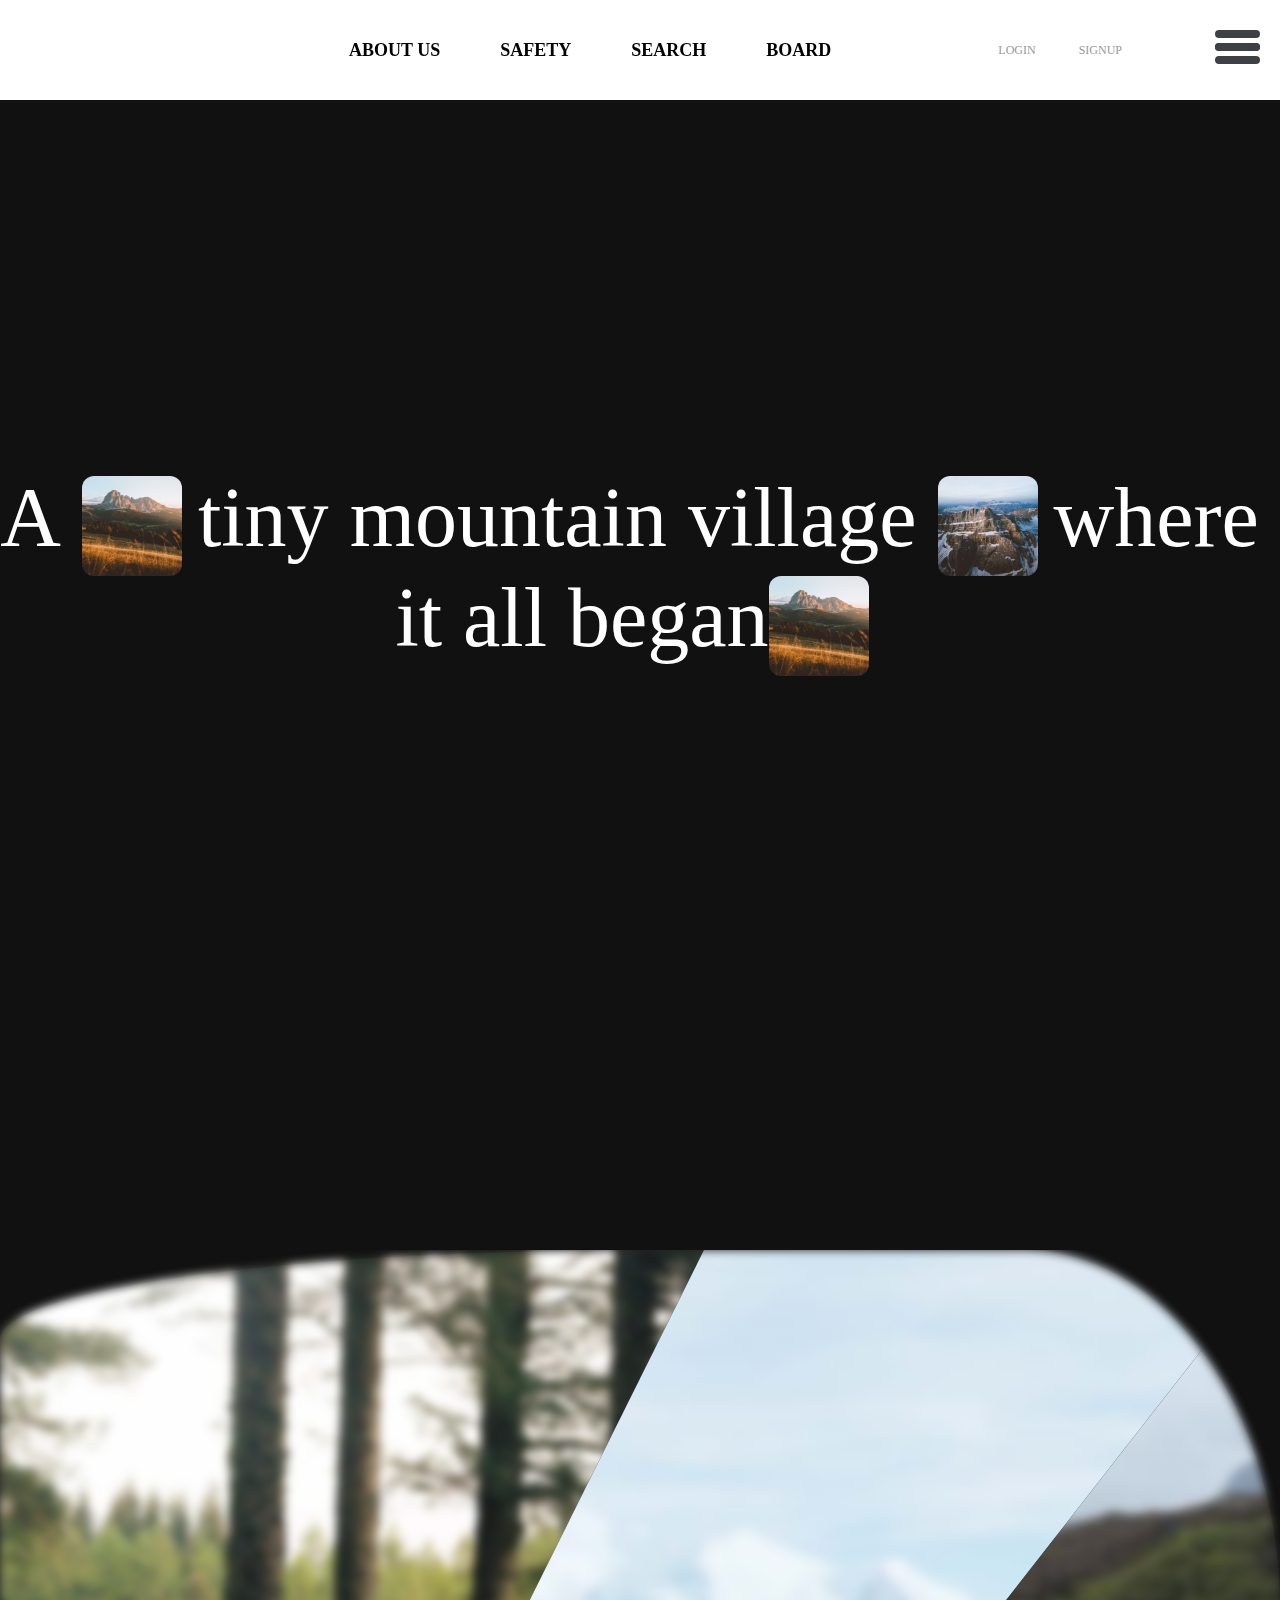
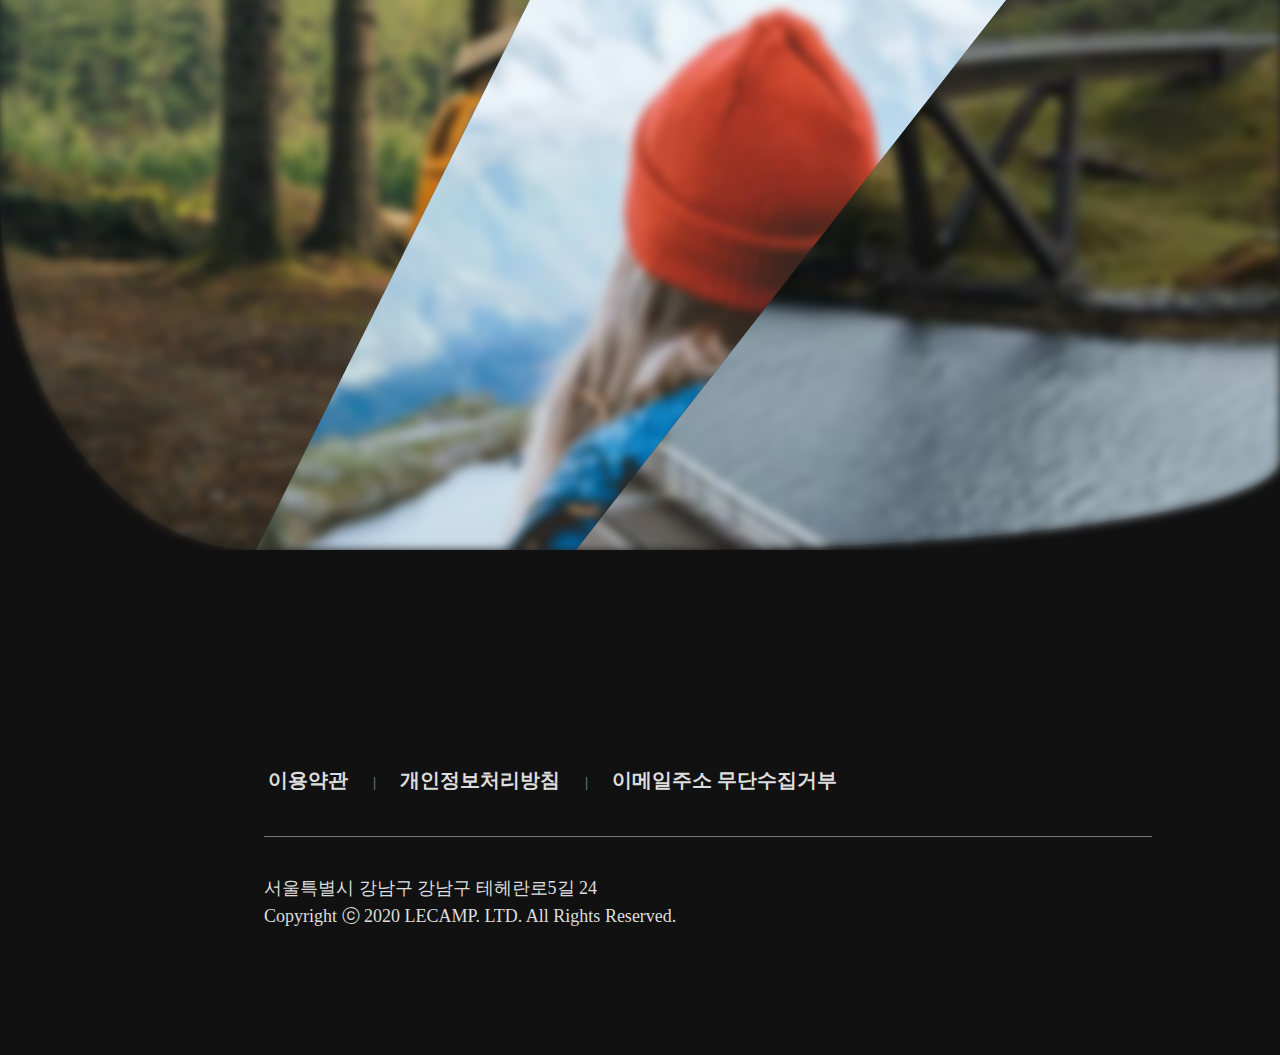
==== index.html @ a4cdb29e "Add files via upload" ====
<!DOCTYPE html>
<html lang="en">
  <head>
    <meta charset="UTF-8" />
    <meta http-equiv="X-UA-Compatible" content="IE=edge" />
    <meta name="viewport" content="width=device-width, initial-scale=1.0" />
    <link
      rel="stylesheet"
      href="https://cdnjs.cloudflare.com/ajax/libs/font-awesome/6.3.0/css/all.min.css"
      integrity="sha512-SzlrxWUlpfuzQ+pcUCosxcglQRNAq/DZjVsC0lE40xsADsfeQoEypE+enwcOiGjk/bSuGGKHEyjSoQ1zVisanQ=="
      crossorigin="anonymous"
      referrerpolicy="no-referrer"
    />
    <link rel="stylesheet" href="./css/reset.css" />
    <link rel="stylesheet" href="./css/common.css" />
    <link rel="stylesheet" href="./css/index.css" />
    <script src="./js/prefixfree.min.js"></script>
    <title>LECAMP</title>
    <script src="./js/jquery-1.12.4.min.js"></script>
  </head>
  <body>
    <div id="wrap">
      <header id="header">
        <div class="headerbox">
          <div class="top_menu">
            <div class="row">
              <!-- <a href="./index.html">HOME</a> -->
              <a href="./login.html">LOGIN</a>
              <a href="./join.html">SIGNUP</a>
            </div>
          </div>
          <div class="row">
            <div class="logobox">
              <h1>
                <a href="#" class="logo">
                  <img src="" alt="" />
                  <span class="blind">로고</span>
                </a>
              </h1>
            </div>
            <!-- <a href="#" class="hamburger-button">
              <span></span>
              <span></span>
              <span></span>
              <span></span>
            </a> -->
          </div>
          <nav id="nav">
            <div class="navbox">
              <!-- <div class="box_bg"></div> -->
              <ul class="depth1">
                <li>
                  <a href="#">ABOUT US</a>
                </li>
                <li>
                  <a href="#">SAFETY</a>
                </li>
                <li>
                  <a href="#">SEARCH</a>
                </li>
                <li>
                  <a href="#">BOARD</a>
                </li>
              </ul>
            </div>
          </nav>
          <!-- <a href="#" class="hamburger-button">
            <span></span>
            <span></span>
            <span></span>
            <span></span>
          </a> -->
        </div>
      </header>
      <!-- header -->
      <a href="#" class="hamburger-button">
        <span></span>
        <span></span>
        <span></span>
        <span></span>
      </a>
      <!-- hamburger -->
      <div class="m_menu">
        <nav class="menu">
          <ul class="m_depth1">
            <li>
              <a href="#">ABOUT US</a>
            </li>
            <li>
              <a href="#">SAFETY</a>
            </li>
            <li>
              <a href="#">SEARCH</a>
            </li>
            <li>
              <a href="#">BOARD</a>
            </li>
          </ul>
        </nav>
      </div>
      <!-- m_menu -->
      <section id="section">
        <article class="cont1">
          <div class="visual">
            <div class="video">
              <video id="vid" muted autoplay loop>
                <source src="./img/cont1_video.mp4" type="video/mp4" />
              </video>
            </div>
          </div>
        </article>
        <article class="cont2">
          <div class="container">
            <div class="section-title">
              <div class="intro-wrapper">
                <span>A&nbsp;</span>
                <div class="intro-image-wrapper">
                  <img src="./img/cont3_1.jpeg" alt="" />
                </div>
                <span>tiny&nbsp;</span>
                <span>mountain&nbsp;</span>
                <span>village&nbsp;</span>
                <div class="intro-image-wrapper">
                  <img src="./img/cont3_2.jpeg" alt="" />
                </div>
                <span>where&nbsp;</span>
                <span>it&nbsp;</span>
                <span>all&nbsp;</span>
                <span>began</span>
                <div class="intro-image-wrapper">
                  <img src="./img/cont3_1.jpeg" alt="" />
                </div>
              </div>
            </div>
          </div>
        </article>
        <article class="cont3">
          <div class="container">
            <div class="clip clip1"></div>
            <div class="clip clip2"></div>
            <div class="clip clip3"></div>
          </div>
        </article>
      </section>
      <!-- section -->
      <footer id="footer">
        <div class="footer_wrap">
          <div class="footer_logo">
            <img src="" alt="" />
          </div>
          <div class="fnb">
            <ul>
              <li><a href="#">이용약관</a><span>|</span></li>
              <li><a href="#">개인정보처리방침</a><span>|</span></li>
              <li><a href="#">이메일주소 무단수집거부</a></li>
            </ul>
          </div>
          <div class="footerBottom">
            <address>
              서울특별시 강남구 강남구 테헤란로5길 24
            </address>
            <p class="copyright">
              Copyright ⓒ 2020 LECAMP. LTD. All Rights Reserved.
            </p>
          </div>
        </div>
      </footer>
      <!-- footer -->
      <script src="./js/common.js"></script>
    </div>
  </body>
</html>
---- css/common.css ----
@charset "utf-8";

.row {
  max-width: 1200px;
  margin: 0 auto;
  padding: 0 10px;
}

/* 헤더 */
#header {
  width: 100%;
  background: rgba(255, 255, 255, 0);
  display: block;
  height: 100px;
  position: fixed;
  transition: all 0.2s;
  z-index: 55555;
}

#header:hover {
  background: rgba(255, 255, 255, 1);
}

#header.on {
  background: rgba(255, 255, 255, 1);
  box-shadow: 0px 8px 10px 2px rgb(0 0 0 / 10%);
}

/* 헤더 로고 */
#header .logobox {
  width: 180px;
  height: 43px;
  position: absolute;
  top: 50%;
  left: 15px;
  transform: translateY(-50%);
}

#header .logobox .logo {
  background: url();
  display: block;
  width: 180px;
  height: 43px;
  background-repeat: no-repeat;
  background-size: contain;
}

#header .logobox img {
  display: none;
}

#header:hover .logobox .logo {
  background: url();
}

#header.on .logobox .logo {
  background: url();
}

/* 헤더 탑메뉴 */
#header .top_menu {
  text-align: right;
  color: #999;
  font-size: 12px;
}

#header .top_menu .row {
  position: relative;
  position: absolute;
  top: 50%;
  right: 10%;
  transform: translateY(-50%);
  display: none;
}

#header:hover .top_menu .row {
  display: block;
}

#header .top_menu a {
  padding: 7px 20px;
  display: inline-block;
}

/* nav 메뉴 */
#header:hover #nav .depth1 > li {
  color: #000;
}

#header.on #nav .depth1 > li {
  color: #000;
}

#header #nav {
  width: 100%;
  overflow: hidden;
}

#header #nav .depth1 {
  position: absolute;
  top: 50%;
  right: 20%;
  transform: translateY(-50%);
  width: 705px;
  transition: all 0.8s;
  display: flex;
}

#header #nav .depth1 > li {
  display: block;
  padding: 0 30px;
  font-size: 18px;
  font-weight: 600;
  color: #fff;
  position: relative;
  margin: 45px 0;
  transition: all 0.3s;
}

#header #nav .depth1 > li:hover {
  color: #90a4ae;
}

/* #nav .navbox .box_bg {
  width: 100%;
  height: 0;
  background: #fff;
  display: none;
  box-shadow: 0px 8px 10px 2px rgb(0 0 0 / 10%);
  position: absolute;
  top: 100px;
} */

/* 사이드 메뉴 열기 버튼 */
.hamburger-button {
  display: inline-block;
  position: absolute;
  transition: 0.3s ease-in-out;
  width: 45px;
  height: 34px;
  /* top: 50%;
  right: 20px;
  transform: translateY(-50%); */
  top: 30px;
  right: 20px;
  z-index: 999999;
}

.hamburger-button span {
  position: absolute;
  height: 8px;
  border-radius: 4px;
  width: 100%;
  background: #3d4146;
  top: 0;
  transition: 0.2s;
  z-index: 999999;
}

.hamburger-button span:nth-child(1) {
  top: 0;
}

.hamburger-button span:nth-child(2),
.hamburger-button span:nth-child(3) {
  top: 13px;
}

.hamburger-button span:nth-child(4) {
  top: 26px;
}

.hamburger-button.active {
  z-index: 9999999;
}

.hamburger-button.active span {
  background-color: #fff;
}

.hamburger-button.active span:nth-child(1),
.hamburger-button.active span:nth-child(4) {
  opacity: 0;
}

.hamburger-button.active span:nth-child(2) {
  transform: rotate(45deg);
}

.hamburger-button.active span:nth-child(3) {
  transform: rotate(-45deg);
}

/* 슬라이드 메뉴 */
.m_menu {
  position: fixed;
  /* background: #7ba9c3; */
  background: #a1887f;
  top: 0;
  left: 0;
  width: 100%;
  height: 0%;
  opacity: 0;
  visibility: hidden;
  display: flex;
  justify-content: center;
  align-items: center;
  transition: 0.3s;
  z-index: 999999;
}

.m_menu nav ul li {
  margin: 50px 0;
  opacity: 0;
}

.m_menu nav ul li a {
  color: #fff;
  opacity: 0.75;
  transition: opacity 0.2s ease;
  font-size: 80px;
}

.m_menu nav ul li a:hover {
  opacity: 1;
}

@keyframes fadeInLeft {
  0% {
    opacity: 0;
    transform: translateX(-25%);
  }
  100% {
    opacity: 1;
    transform: translateX(0);
  }
}

.m_menu.visible {
  height: 100%;
  opacity: 1;
  visibility: visible;
}

.m_menu.visible nav ul li {
  animation: fadeInLeft 0.3s ease forwards;
}

.m_menu.visible nav ul li:nth-child(1) {
  animation-delay: 0.23s;
}

.m_menu.visible nav ul li:nth-child(2) {
  animation-delay: 0.26s;
}

.m_menu.visible nav ul li:nth-child(3) {
  animation-delay: 0.29s;
}

.m_menu.visible nav ul li:nth-child(4) {
  animation-delay: 0.32s;
}

/* 푸터 */
#footer {
  width: 100%;
  position: relative;
  background: #111;
  padding: 20px 0 130px 0;
  color: #ddd;
}

#footer .footer_wrap {
  width: 80%;
  margin: 0 auto;
  position: relative;
}

#footer .fnb {
  width: 100%;
  padding: 15px 0 0 0;
  overflow: hidden;
  margin-left: 120px;
  position: absolute;
  top: -15px;
  left: 0px;
}

#footer .fnb li {
  display: inline-block;
  color: #ddd;
  font-weight: bold;
  font-size: 20px;
}
#footer .fnb li:hover a {
  color: #fff;
}

#footer .fnb li a {
  padding: 0 20px;
}

#footer .fnb span {
  padding-left: 5px;
  color: #777;
  font-size: 14px;
}

.footerBottom {
  position: relative;
  padding: 42px 0 0;
  margin-top: 50px;
  margin-left: 136px;
  border-top: solid 1px #777;
  color: #ddd;
}

.footerBottom address {
  font-size: 18px;
  font-weight: 300;
}

.footerBottom .copyright {
  margin: 10px 0 0;
  font-size: 18px;
  font-weight: 300;
}
---- css/index.css ----
@charset "utf-8";

/* 컨텐츠부분 공통적용 */
#section {
  /* max-width: 1920px; */
  margin: 0 auto;
  background: #111;
}

article {
  overflow: hidden;
  padding-bottom: 80px;
}

.cont1 {
  padding: 0px;
  width: 100%;
  overflow: hidden;
}

/* 컨텐츠구역 1 */
.cont1 {
  width: 100%;
  position: relative;
  left: 50%;
  transform: translateX(-50%);
}

.cont1 .video {
  margin: 0 auto;
  overflow: hidden;
}

video {
  width: 100%;
}

/* 컨텐츠구역 2 */
.cont2,
.cont3 {
  padding: 200px 0;
  min-height: 100vh;
  display: flex;
  justify-content: center;
  align-items: center;
}

.section-title {
  position: relative;
  display: flex;
  /* max-width: 700px; */
  flex-direction: column;
  justify-content: flex-start;
  align-items: center;
  text-align: center;
}

.intro-wrapper {
  display: flex;
  margin-bottom: 48px;
  justify-content: center;
  flex-wrap: wrap;
  /* display: block; */
}

.cont2 span {
  color: #fff;
  font-size: 84px;
  display: block;
}

.intro-image-wrapper {
  position: relative;
  perspective: 1200px;
  transform: perspective(1200px);
  /* filter: blur(0px); */
}

.intro-image-wrapper img {
  width: 100px;
  height: 100px;
  margin-right: 1em;
  border-radius: 12px;
  position: relative;
  transition: all 0.6s ease-in-out;
  transform: translate3d(0px, 0px, 0px) scale3d(1, 1, 1) rotateX(0deg)
    rotateY(0deg) rotateZ(0deg) skew(0deg, 0deg);
  transform-style: preserve-3d;
}

.intro-image-wrapper:hover img {
  transform: translate3d(0px, 0px, 0px) scale3d(2, 2, 1) rotateX(0deg)
    rotateY(0deg) rotateZ(-3deg) skew(0deg, 0deg);
  transform-style: preserve-3d;
}

/* 컨텐츠구역 3 */
.cont3 .container {
  position: relative;
  width: 1400px;
  height: 900px;
  background: #222;
  border-radius: 50% 20% / 10% 40%;
}

.cont3 .container .clip {
  position: absolute;
  top: 0;
  left: 0;
  width: 100%;
  height: 100%;
  /* opacity: 0.2; */
  filter: blur(5px);
  transition: 0.5s;
  border-radius: 50% 20% / 10% 40%;
}

.cont3 .container .clip.clip1 {
  background: url(../img/1.jpeg);
  background-size: cover;
  clip-path: polygon(0 0, 55% 0, 20% 100%, 0% 100%);
}

.cont3 .container .clip.clip2 {
  background: url(../img/2.jpeg);
  background-size: cover;
  clip-path: polygon(55% 0, 100% 0, 45% 100%, 20% 100%);
}

.cont3 .container .clip.clip3 {
  background: url(../img/3.jpeg);
  background-size: cover;
  clip-path: polygon(100% 0, 100% 0, 100% 100%, 45% 100%);
}

.cont3 .container:hover .clip {
  clip-path: polygon(100% 0, 100% 0, 100% 100%, 100% 100%);
  /* opacity: 1; */
  filter: blur(0px);
}

.cont3 .container .clip:hover {
  clip-path: polygon(0 0, 100% 0, 100% 100%, 0% 100%);
}
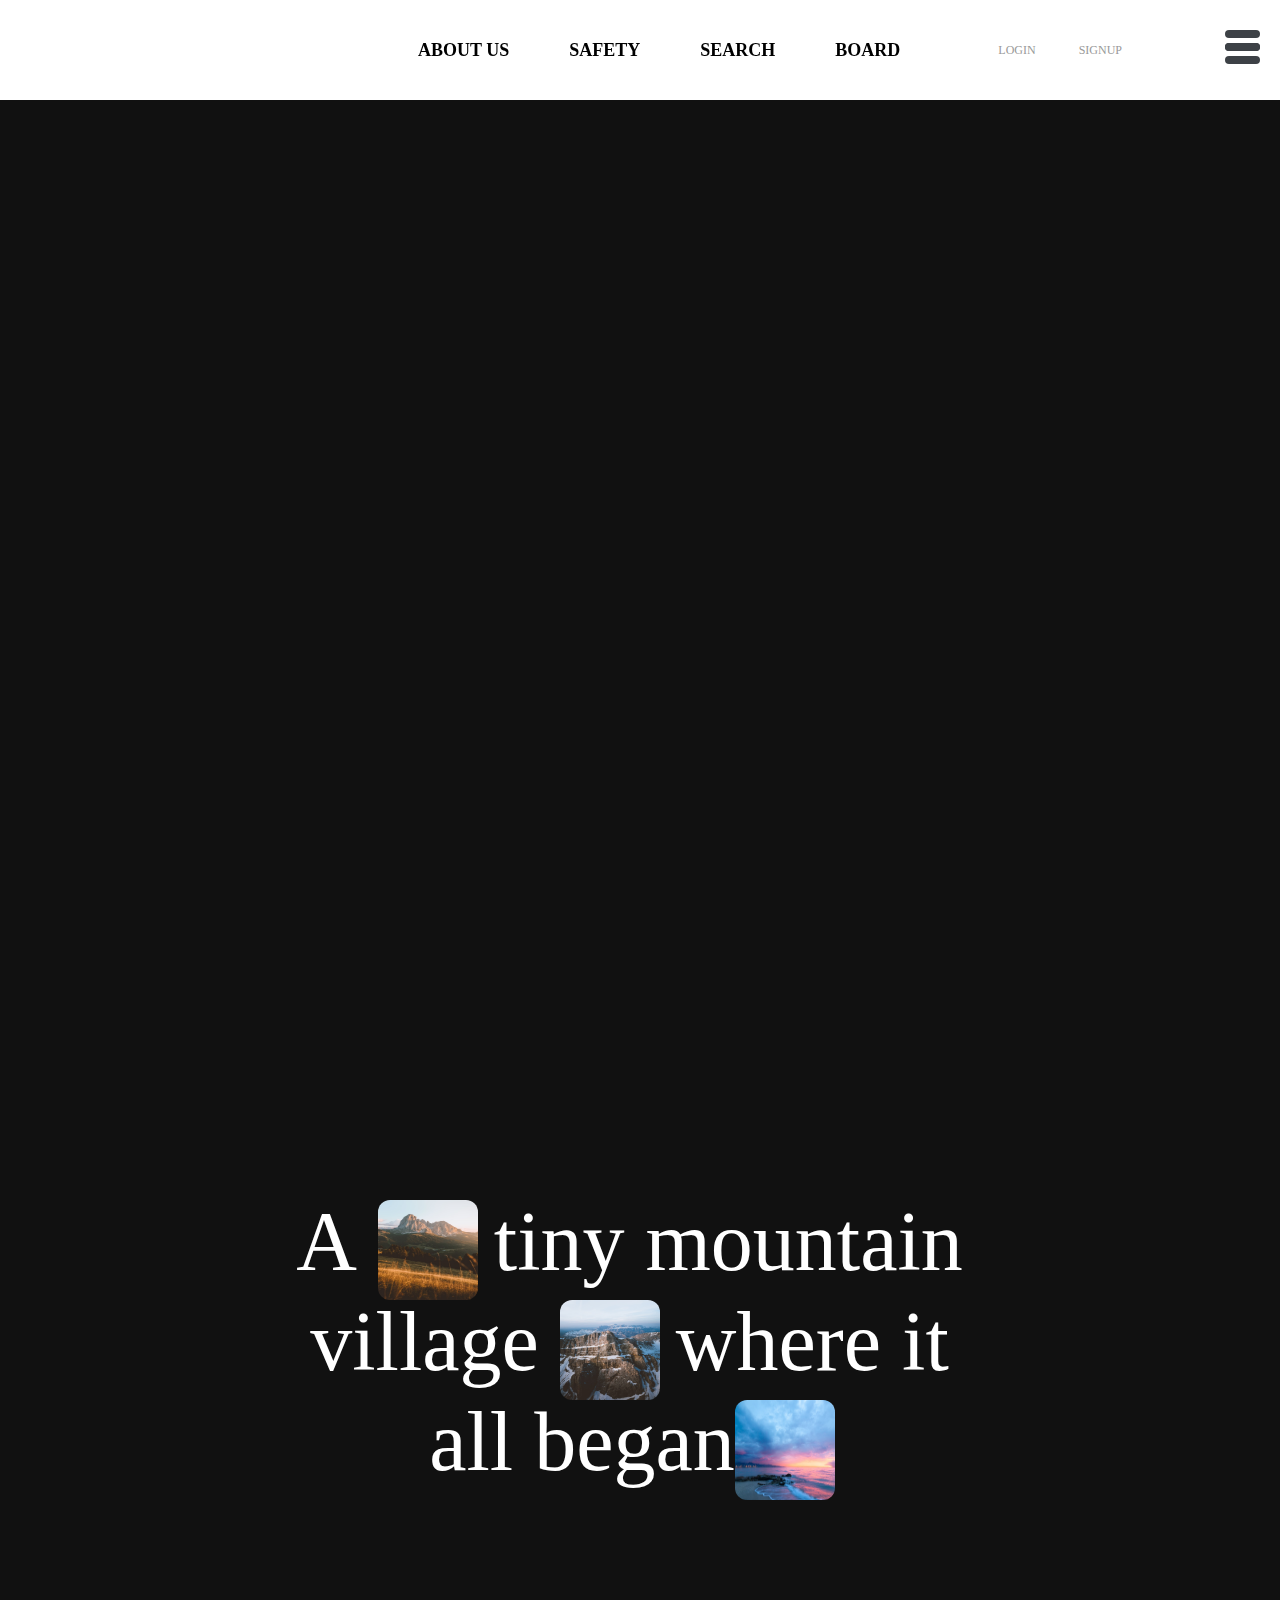
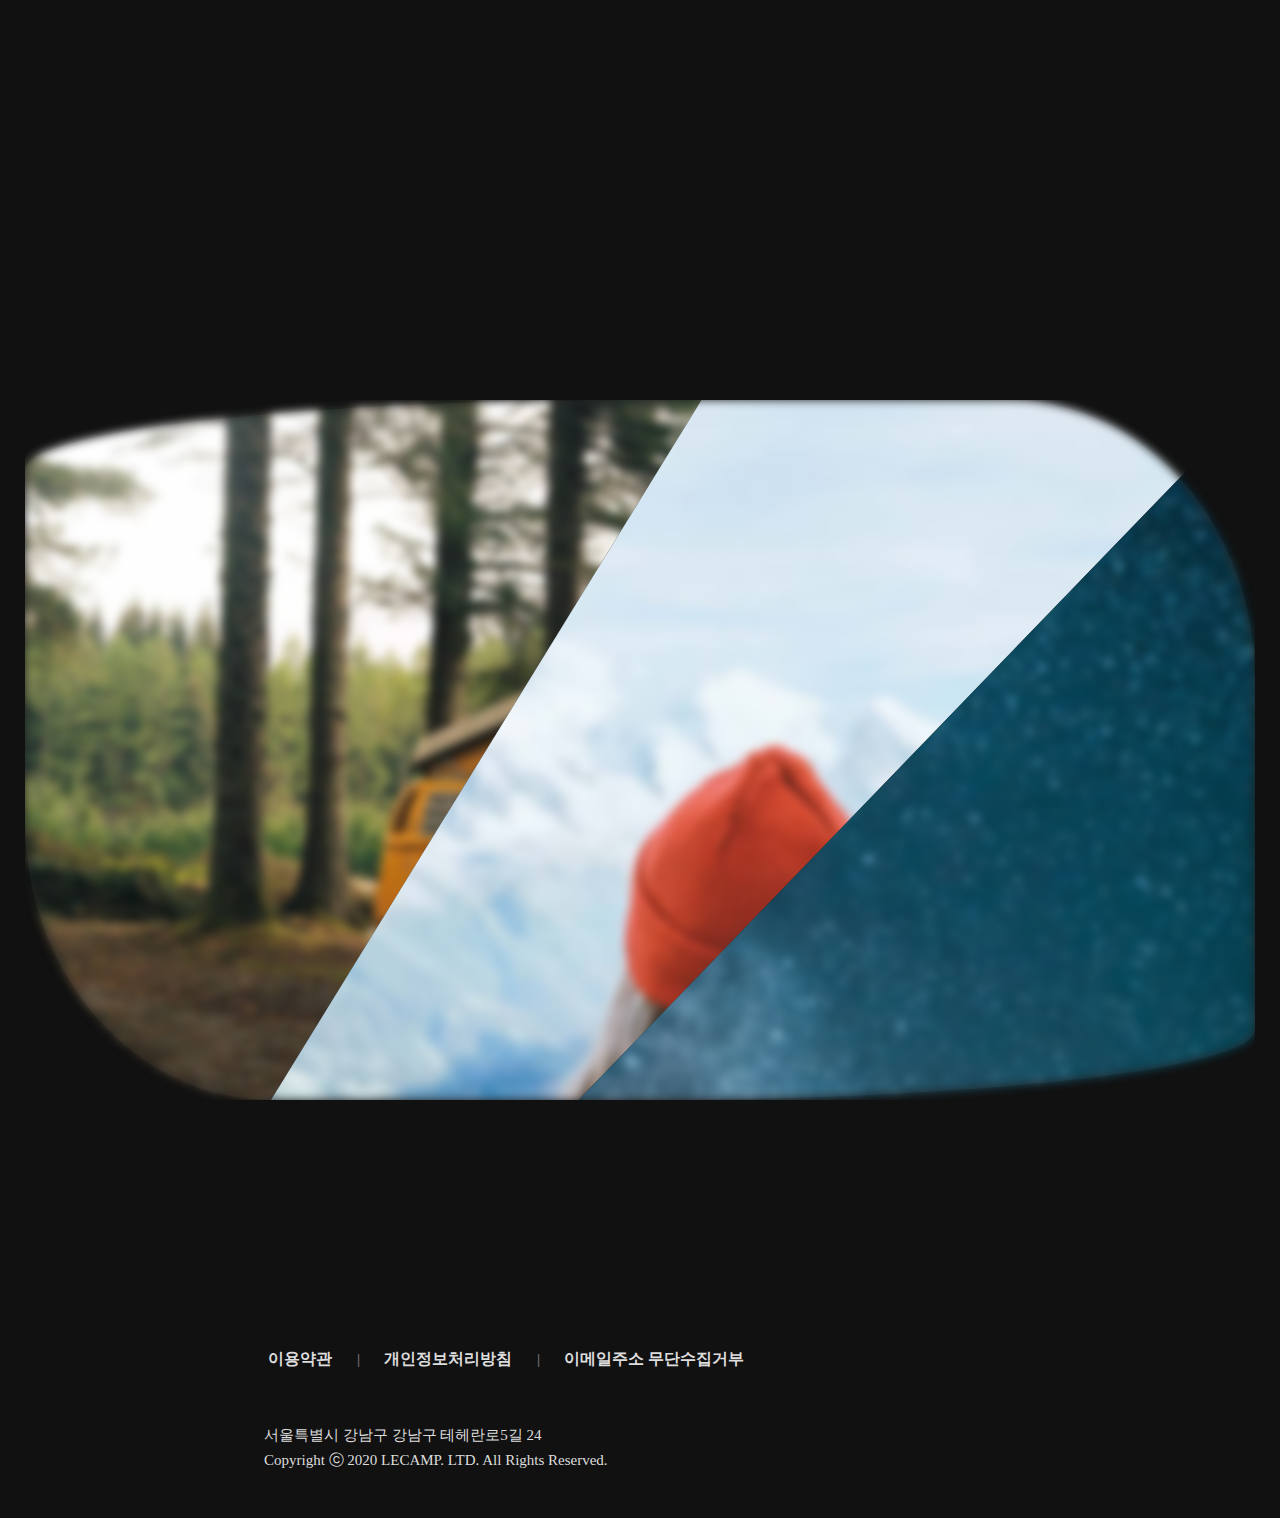
==== commit a1281187: "Add files via upload" ====
--- a/index.html
+++ b/index.html
@@ -115,20 +115,20 @@
               <div class="intro-wrapper">
                 <span>A&nbsp;</span>
                 <div class="intro-image-wrapper">
-                  <img src="./img/cont3_1.jpeg" alt="" />
+                  <img src="./img/cont2_1.jpeg" alt="" />
                 </div>
                 <span>tiny&nbsp;</span>
                 <span>mountain&nbsp;</span>
                 <span>village&nbsp;</span>
                 <div class="intro-image-wrapper">
-                  <img src="./img/cont3_2.jpeg" alt="" />
+                  <img src="./img/cont2_2.jpeg" alt="" />
                 </div>
                 <span>where&nbsp;</span>
                 <span>it&nbsp;</span>
                 <span>all&nbsp;</span>
                 <span>began</span>
                 <div class="intro-image-wrapper">
-                  <img src="./img/cont3_1.jpeg" alt="" />
+                  <img src="./img/cont2_3.jpg" alt="" />
                 </div>
               </div>
             </div>
@@ -156,9 +156,7 @@
             </ul>
           </div>
           <div class="footerBottom">
-            <address>
-              서울특별시 강남구 강남구 테헤란로5길 24
-            </address>
+            <address>서울특별시 강남구 강남구 테헤란로5길 24</address>
             <p class="copyright">
               Copyright ⓒ 2020 LECAMP. LTD. All Rights Reserved.
             </p>
--- a/css/common.css
+++ b/css/common.css
@@ -99,9 +99,9 @@
 #header #nav .depth1 {
   position: absolute;
   top: 50%;
-  right: 20%;
+  right: 15%;
   transform: translateY(-50%);
-  width: 705px;
+  width: 700px;
   transition: all 0.8s;
   display: flex;
 }
@@ -136,8 +136,8 @@
   display: inline-block;
   position: absolute;
   transition: 0.3s ease-in-out;
-  width: 45px;
-  height: 34px;
+  width: 35px;
+  height: 30px;
   /* top: 50%;
   right: 20px;
   transform: translateY(-50%); */
@@ -267,7 +267,7 @@
   width: 100%;
   position: relative;
   background: #111;
-  padding: 20px 0 130px 0;
+  padding: 20px 0 50px 0;
   color: #ddd;
 }
 
@@ -283,7 +283,7 @@
   overflow: hidden;
   margin-left: 120px;
   position: absolute;
-  top: -15px;
+  /* top: -15px; */
   left: 0px;
 }
 
@@ -291,7 +291,7 @@
   display: inline-block;
   color: #ddd;
   font-weight: bold;
-  font-size: 20px;
+  font-size: 16px;
 }
 #footer .fnb li:hover a {
   color: #fff;
@@ -312,17 +312,17 @@
   padding: 42px 0 0;
   margin-top: 50px;
   margin-left: 136px;
-  border-top: solid 1px #777;
+  /* border-top: solid 1px #777; */
   color: #ddd;
 }
 
 .footerBottom address {
-  font-size: 18px;
+  font-size: 15px;
   font-weight: 300;
 }
 
 .footerBottom .copyright {
   margin: 10px 0 0;
-  font-size: 18px;
+  font-size: 15px;
   font-weight: 300;
 }
--- a/css/index.css
+++ b/css/index.css
@@ -12,23 +12,20 @@
   padding-bottom: 80px;
 }
 
-.cont1 {
-  padding: 0px;
-  width: 100%;
-  overflow: hidden;
-}
-
 /* 컨텐츠구역 1 */
 .cont1 {
   width: 100%;
+  padding: 0px;
   position: relative;
   left: 50%;
   transform: translateX(-50%);
+  min-height: 100vh;
 }
 
 .cont1 .video {
   margin: 0 auto;
   overflow: hidden;
+  border-bottom-left-radius: 80px;
 }
 
 video {
@@ -57,9 +54,9 @@
 
 .intro-wrapper {
   display: flex;
-  margin-bottom: 48px;
   justify-content: center;
   flex-wrap: wrap;
+  padding: 0 258px;
   /* display: block; */
 }
 
@@ -97,8 +94,8 @@
 /* 컨텐츠구역 3 */
 .cont3 .container {
   position: relative;
-  width: 1400px;
-  height: 900px;
+  width: 1230px;
+  height: 700px;
   background: #222;
   border-radius: 50% 20% / 10% 40%;
 }
@@ -116,19 +113,19 @@
 }
 
 .cont3 .container .clip.clip1 {
-  background: url(../img/1.jpeg);
+  background: url(../img/cont3_1.jpeg);
   background-size: cover;
   clip-path: polygon(0 0, 55% 0, 20% 100%, 0% 100%);
 }
 
 .cont3 .container .clip.clip2 {
-  background: url(../img/2.jpeg);
+  background: url(../img/cont3_2.jpeg);
   background-size: cover;
   clip-path: polygon(55% 0, 100% 0, 45% 100%, 20% 100%);
 }
 
 .cont3 .container .clip.clip3 {
-  background: url(../img/3.jpeg);
+  background: url(../img/cont3_3.jpg);
   background-size: cover;
   clip-path: polygon(100% 0, 100% 0, 100% 100%, 45% 100%);
 }
@@ -142,4 +139,3 @@
 .cont3 .container .clip:hover {
   clip-path: polygon(0 0, 100% 0, 100% 100%, 0% 100%);
 }
-
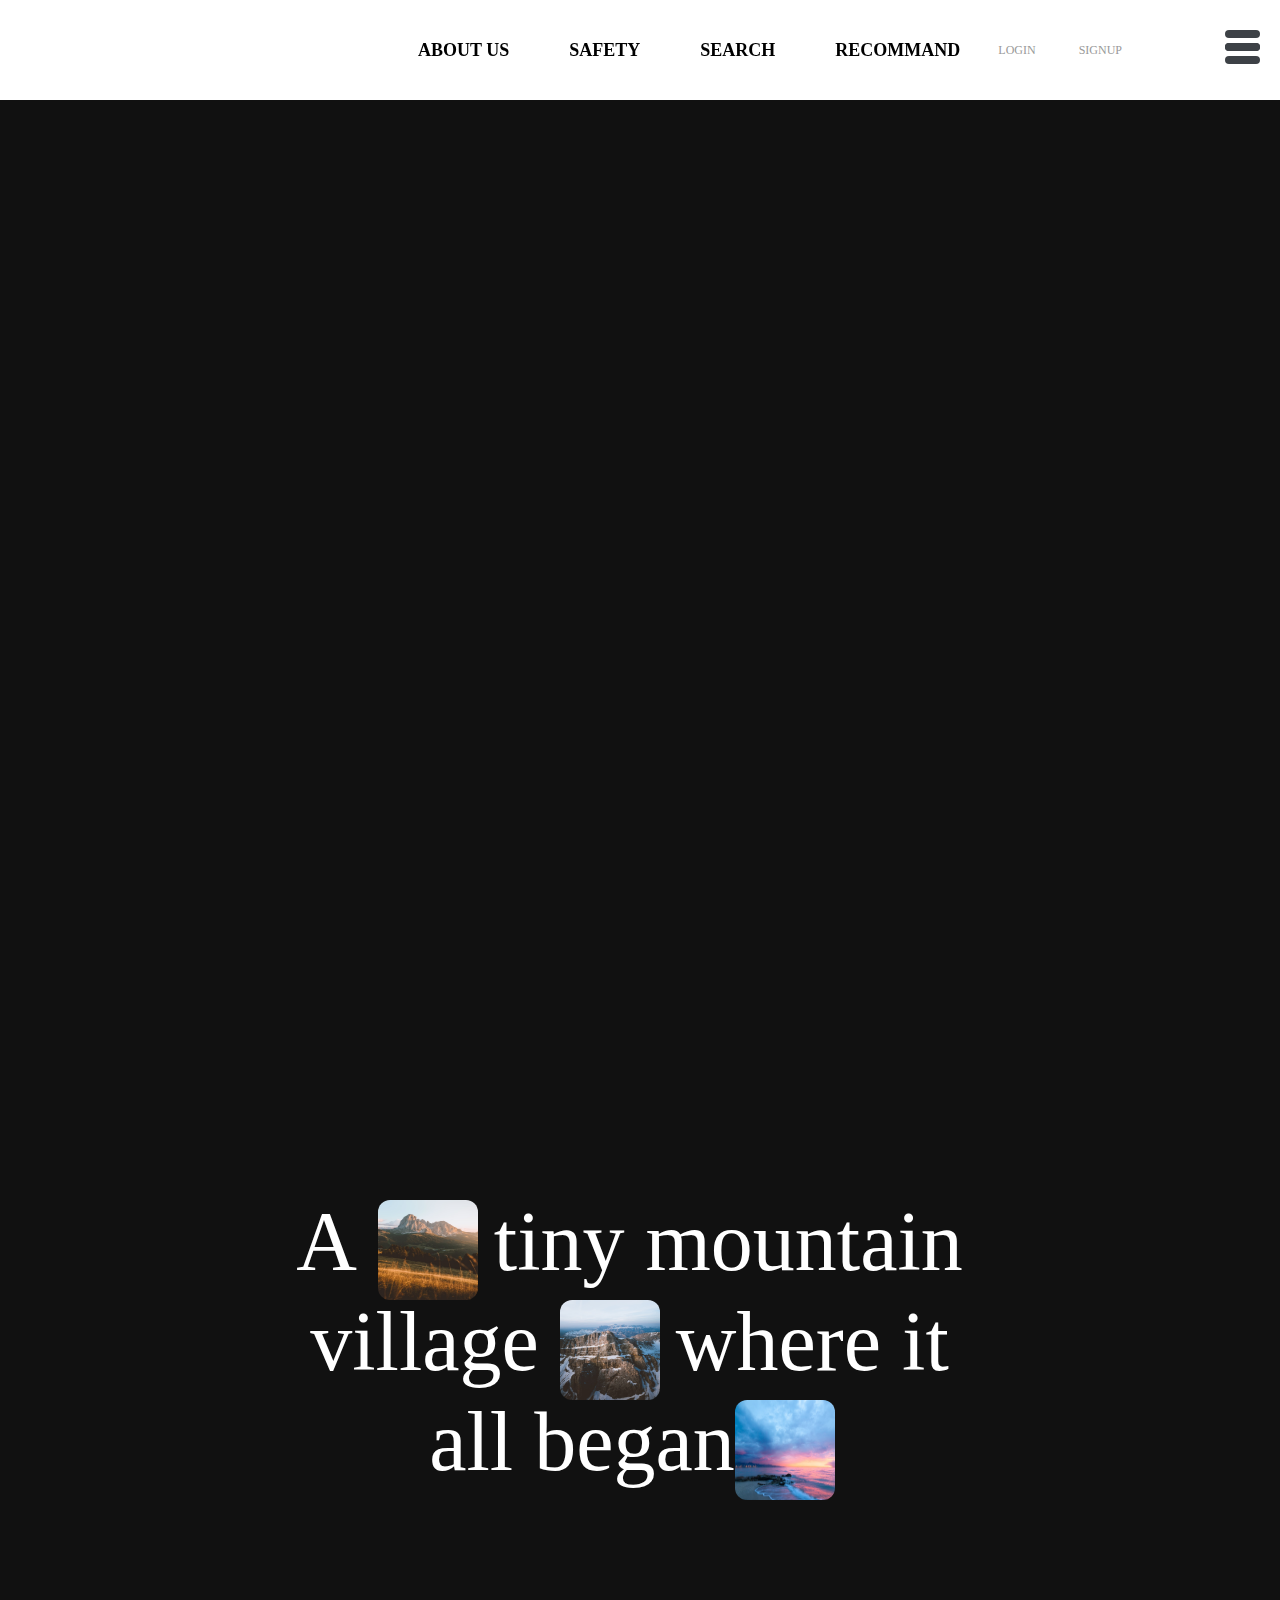
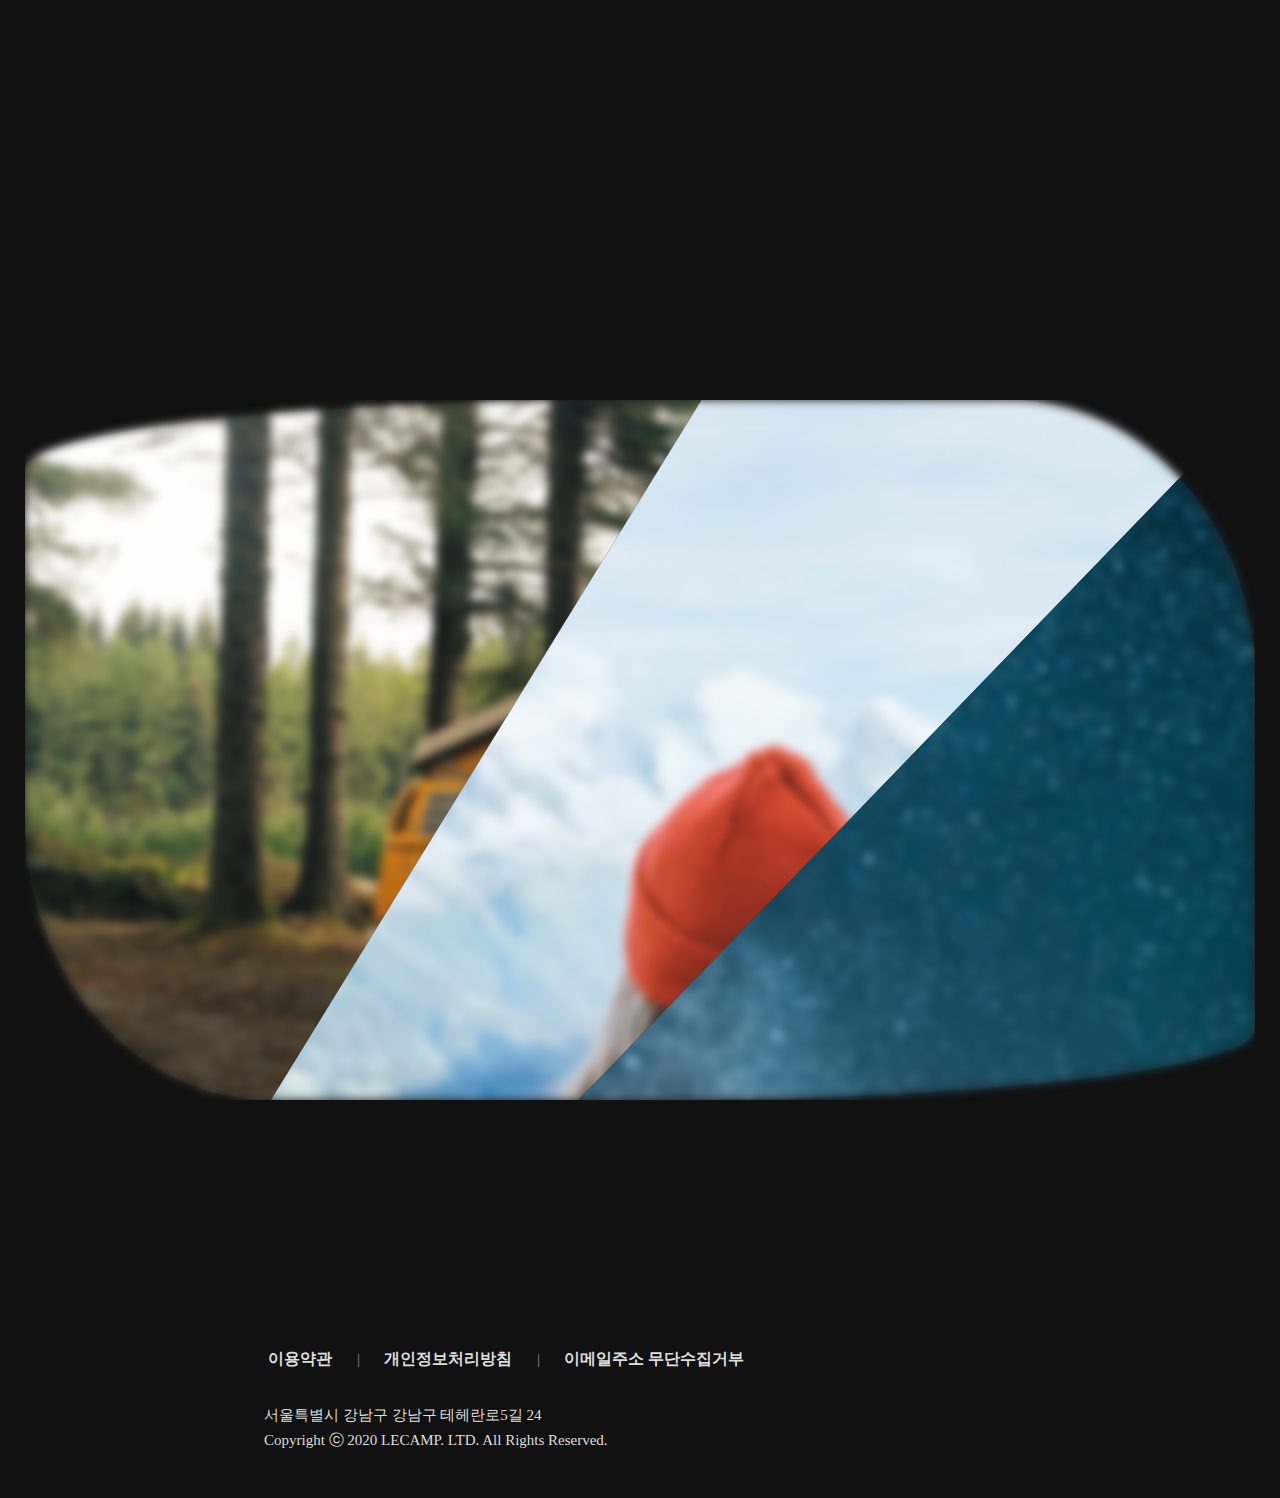
==== commit 2e3b6c65: "Update index.html" ====
--- a/index.html
+++ b/index.html
@@ -38,12 +38,6 @@
                 </a>
               </h1>
             </div>
-            <!-- <a href="#" class="hamburger-button">
-              <span></span>
-              <span></span>
-              <span></span>
-              <span></span>
-            </a> -->
           </div>
           <nav id="nav">
             <div class="navbox">
@@ -59,17 +53,11 @@
                   <a href="#">SEARCH</a>
                 </li>
                 <li>
-                  <a href="#">BOARD</a>
+                  <a href="#">RECOMMAND</a>
                 </li>
               </ul>
             </div>
           </nav>
-          <!-- <a href="#" class="hamburger-button">
-            <span></span>
-            <span></span>
-            <span></span>
-            <span></span>
-          </a> -->
         </div>
       </header>
       <!-- header -->
@@ -93,7 +81,7 @@
               <a href="#">SEARCH</a>
             </li>
             <li>
-              <a href="#">BOARD</a>
+              <a href="#">RECOMMAND</a>
             </li>
           </ul>
         </nav>
@@ -104,7 +92,11 @@
           <div class="visual">
             <div class="video">
               <video id="vid" muted autoplay loop>
-                <source src="./img/cont1_video.mp4" type="video/mp4" />
+                <!-- <source src="./img/cont1_video.mp4" type="video/mp4" /> -->
+                <source
+                  src="./img/KakaoTalk_20230303_171641870.mp4"
+                  type="video/mp4"
+                />
               </video>
             </div>
           </div>
@@ -121,7 +113,7 @@
                 <span>mountain&nbsp;</span>
                 <span>village&nbsp;</span>
                 <div class="intro-image-wrapper">
-                  <img src="./img/cont2_2.jpeg" alt="" />
+                  <img src="./img/cont2_2.jpeg" alt="" class="img2" />
                 </div>
                 <span>where&nbsp;</span>
                 <span>it&nbsp;</span>
--- a/css/common.css
+++ b/css/common.css
@@ -74,6 +74,10 @@
 }
 
 #header:hover .top_menu .row {
+  display: block;
+}
+
+#header.on .top_menu .row {
   display: block;
 }
 
@@ -310,7 +314,7 @@
 .footerBottom {
   position: relative;
   padding: 42px 0 0;
-  margin-top: 50px;
+  margin-top: 30px;
   margin-left: 136px;
   /* border-top: solid 1px #777; */
   color: #ddd;
--- a/css/index.css
+++ b/css/index.css
@@ -14,7 +14,7 @@
 
 /* 컨텐츠구역 1 */
 .cont1 {
-  width: 100%;
+  width: 95%;
   padding: 0px;
   position: relative;
   left: 50%;
@@ -25,11 +25,24 @@
 .cont1 .video {
   margin: 0 auto;
   overflow: hidden;
-  border-bottom-left-radius: 80px;
+  border-radius: 80px;
+  /* border: 1px solid #fff; */
+  animation: fadein 3s;
 }
 
 video {
   width: 100%;
+}
+
+@keyframes fadein {
+  from {
+    /* opacity: 0; */
+    transform: scale(0);
+  }
+  to {
+    /* opacity: 1; */
+    transform: scale(1.2);
+  }
 }
 
 /* 컨텐츠구역 2 */
@@ -91,6 +104,11 @@
   transform-style: preserve-3d;
 }
 
+.intro-image-wrapper:hover img.img2 {
+  transform: translate3d(0px, 0px, 0px) scale3d(2, 2, 1) rotateX(0deg)
+    rotateY(0deg) rotateZ(3deg) skew(0deg, 0deg);
+  transform-style: preserve-3d;
+}
 /* 컨텐츠구역 3 */
 .cont3 .container {
   position: relative;
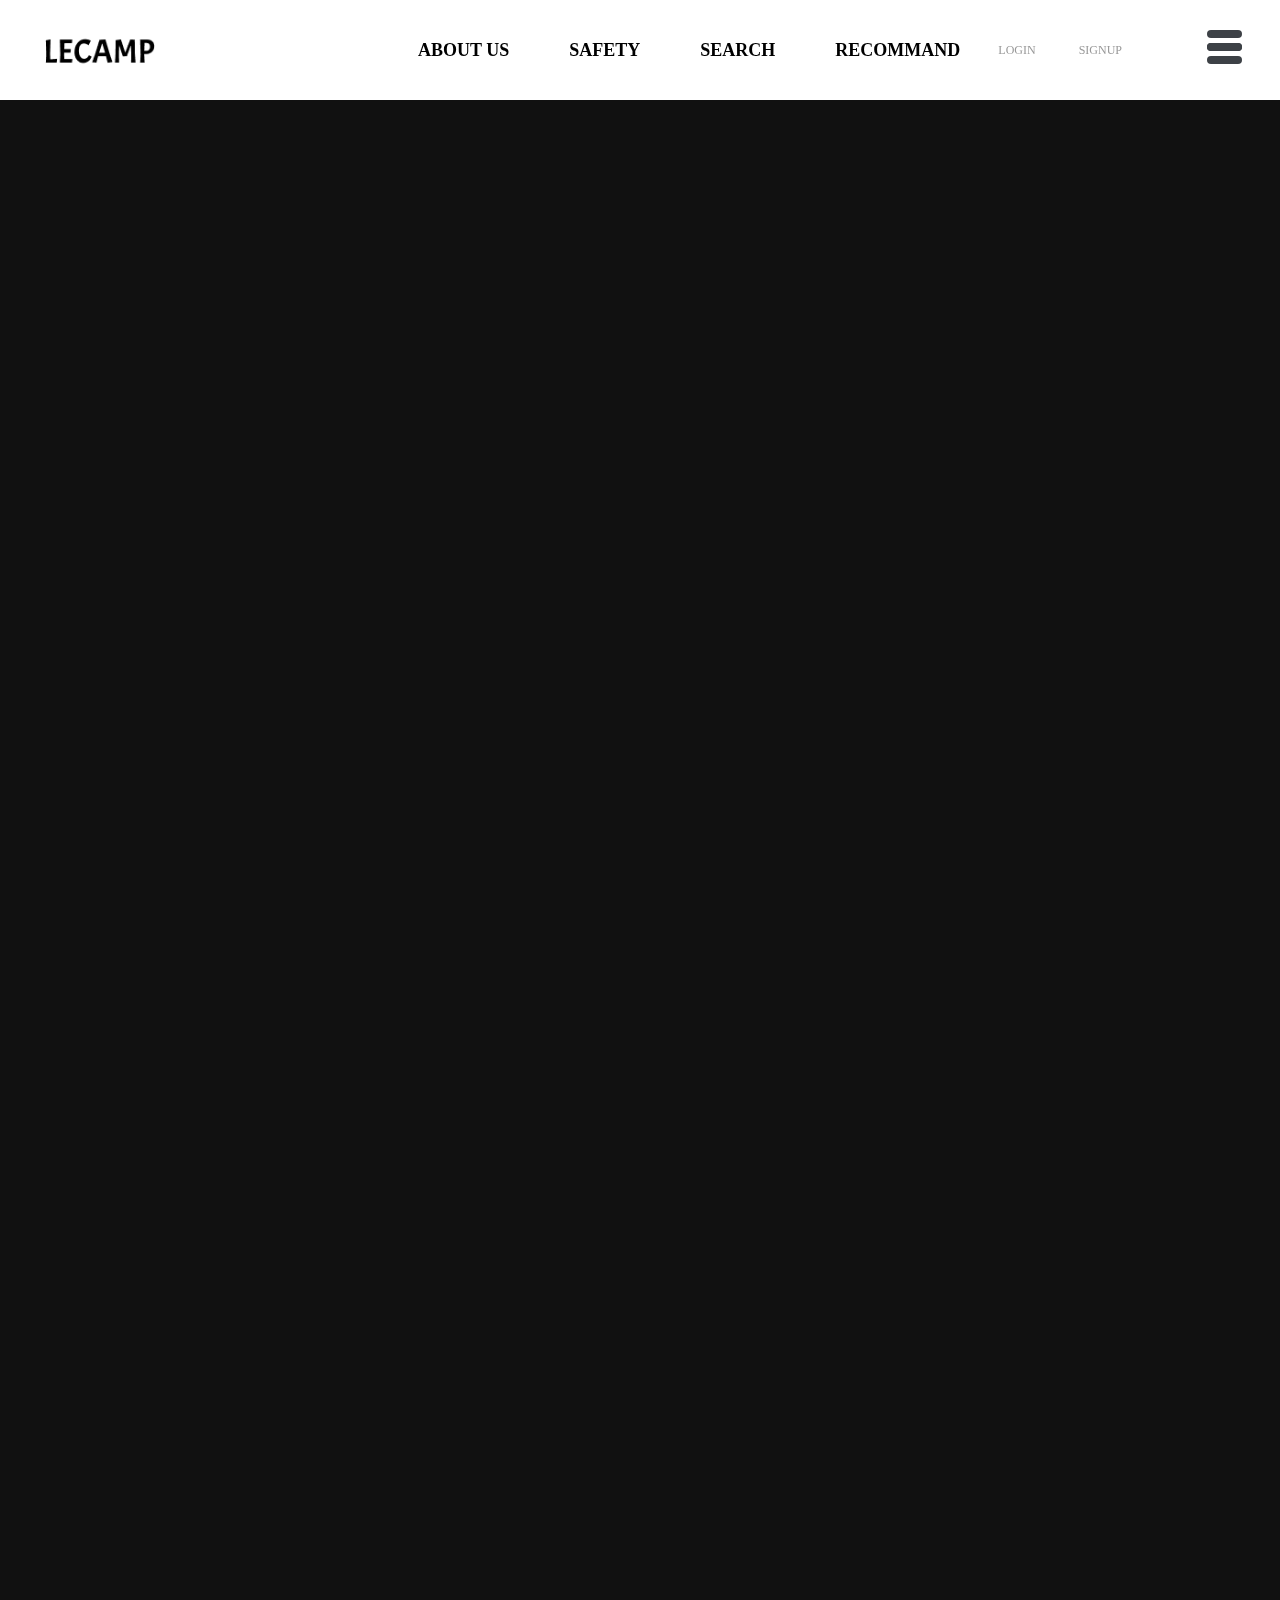
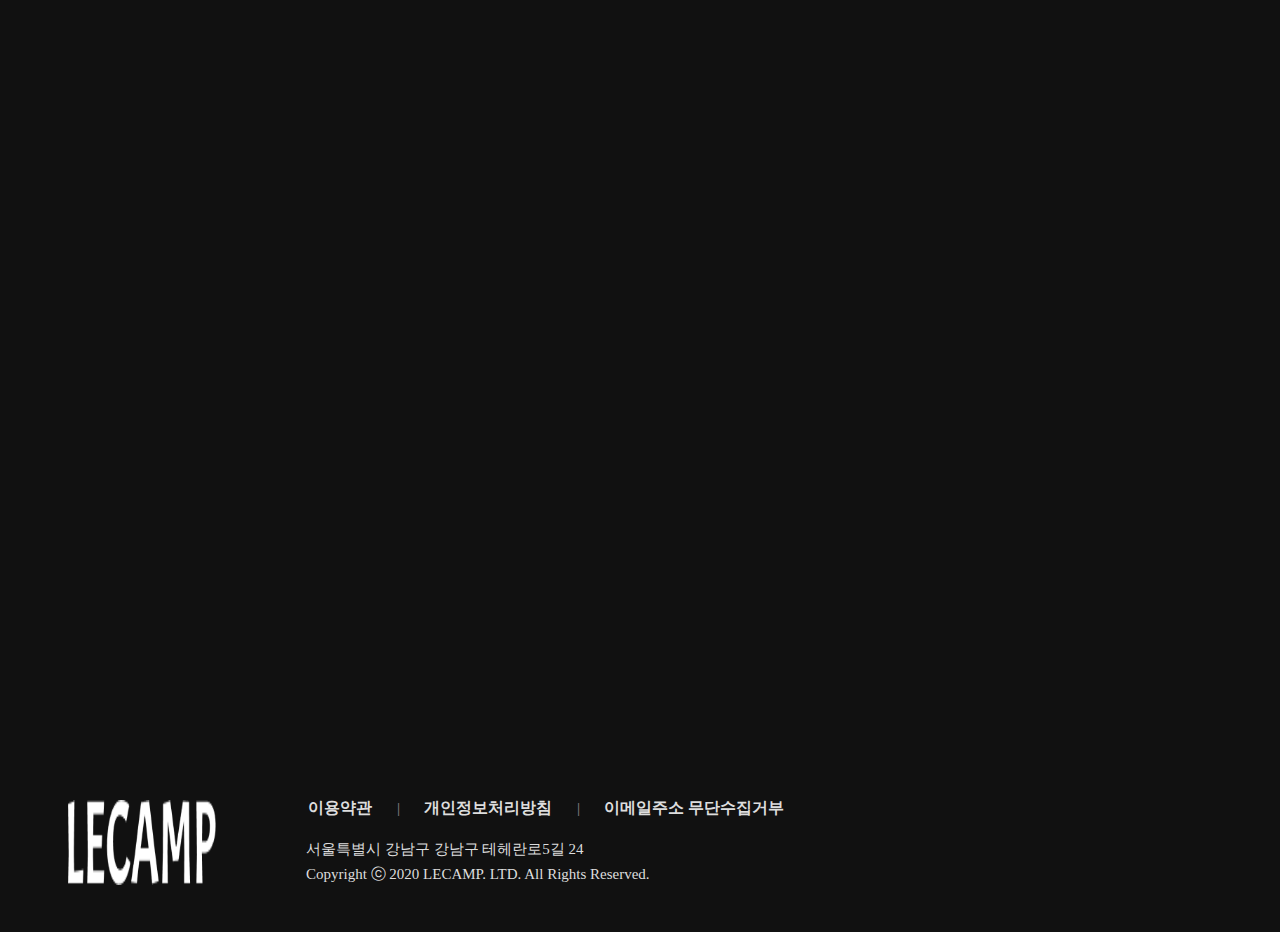
==== commit 6cdef095: "Add files via upload" ====
--- a/index.html
+++ b/index.html
@@ -11,9 +11,13 @@
       crossorigin="anonymous"
       referrerpolicy="no-referrer"
     />
+    <link href="https://fonts.googleapis.com/css2?family=Tilt+Warp&display=swap" rel="stylesheet">
     <link rel="stylesheet" href="./css/reset.css" />
     <link rel="stylesheet" href="./css/common.css" />
+    <link rel="stylesheet" href="./css/rwdcommon.css" />
     <link rel="stylesheet" href="./css/index.css" />
+    <link rel="stylesheet" href="./css/rwdindex.css" />
+    <link rel="shortcut icon" href="./img/icon9.ico">
     <script src="./js/prefixfree.min.js"></script>
     <title>LECAMP</title>
     <script src="./js/jquery-1.12.4.min.js"></script>
@@ -24,7 +28,6 @@
         <div class="headerbox">
           <div class="top_menu">
             <div class="row">
-              <!-- <a href="./index.html">HOME</a> -->
               <a href="./login.html">LOGIN</a>
               <a href="./join.html">SIGNUP</a>
             </div>
@@ -32,8 +35,7 @@
           <div class="row">
             <div class="logobox">
               <h1>
-                <a href="#" class="logo">
-                  <img src="" alt="" />
+                <a href="./index.html" class="logo">
                   <span class="blind">로고</span>
                 </a>
               </h1>
@@ -44,16 +46,16 @@
               <!-- <div class="box_bg"></div> -->
               <ul class="depth1">
                 <li>
-                  <a href="#">ABOUT US</a>
+                  <a href="aboutus/index.html">ABOUT US</a>
                 </li>
                 <li>
-                  <a href="#">SAFETY</a>
+                  <a href="safety/index.html">SAFETY</a>
                 </li>
                 <li>
-                  <a href="#">SEARCH</a>
+                  <a href="search/index.html">SEARCH</a>
                 </li>
                 <li>
-                  <a href="#">RECOMMAND</a>
+                  <a href="recommand/index.html">RECOMMAND</a>
                 </li>
               </ul>
             </div>
@@ -72,16 +74,26 @@
         <nav class="menu">
           <ul class="m_depth1">
             <li>
-              <a href="#">ABOUT US</a>
+              <a href="aboutus/index.html">ABOUT US</a>
+              <p class="bar"></p>
             </li>
             <li>
-              <a href="#">SAFETY</a>
+              <a href="safety/index.html">SAFETY</a>
+              <p class="bar"></p>
             </li>
             <li>
-              <a href="#">SEARCH</a>
+              <a href="search/index.html">SEARCH</a>
+              <p class="bar"></p>
             </li>
             <li>
-              <a href="#">RECOMMAND</a>
+              <a href="recommand/index.html">RECOMMAND</a>
+              <p class="bar"></p>
+            </li>
+            <li class="topMenu">
+              <a href="./login.html">LOGIN</a>
+            </li>
+            <li class="topMenu">
+              <a href="./join.html">SIGNUP</a>
             </li>
           </ul>
         </nav>
@@ -93,10 +105,7 @@
             <div class="video">
               <video id="vid" muted autoplay loop>
                 <!-- <source src="./img/cont1_video.mp4" type="video/mp4" /> -->
-                <source
-                  src="./img/KakaoTalk_20230303_171641870.mp4"
-                  type="video/mp4"
-                />
+                <source src="./img/content1Video.mp4" type="video/mp4" />
               </video>
             </div>
           </div>
@@ -138,7 +147,7 @@
       <footer id="footer">
         <div class="footer_wrap">
           <div class="footer_logo">
-            <img src="" alt="" />
+            <img src="./img/LECAMP_flogo.png" alt="" />
           </div>
           <div class="fnb">
             <ul>
@@ -159,4 +168,4 @@
       <script src="./js/common.js"></script>
     </div>
   </body>
-</html>
+</html>--- a/css/common.css
+++ b/css/common.css
@@ -13,17 +13,26 @@
   display: block;
   height: 100px;
   position: fixed;
+  top: 0;
+  left: 0;
+  right: 0;
   transition: all 0.2s;
   z-index: 55555;
 }
 
 #header:hover {
   background: rgba(255, 255, 255, 1);
+}
+#header:hover + .hamburger-button span {
+  background: #3d4146;
 }
 
 #header.on {
   background: rgba(255, 255, 255, 1);
   box-shadow: 0px 8px 10px 2px rgb(0 0 0 / 10%);
+}
+#header.on + .hamburger-button span {
+  background: #3d4146;
 }
 
 /* 헤더 로고 */
@@ -37,12 +46,14 @@
 }
 
 #header .logobox .logo {
-  background: url();
-  display: block;
-  width: 180px;
-  height: 43px;
+  background: url(../img/LECAMP_logo1.png);
+  display: block;
+  width: 110px;
+  height: 35px;
   background-repeat: no-repeat;
   background-size: contain;
+  margin-left: 30px;
+  margin-top: 10px;
 }
 
 #header .logobox img {
@@ -50,11 +61,15 @@
 }
 
 #header:hover .logobox .logo {
-  background: url();
+  background: url(../img/LECAMP_logo2.png);
+  background-repeat: no-repeat;
+  background-size: contain;
 }
 
 #header.on .logobox .logo {
-  background: url();
+  background: url(../img/LECAMP_logo2.png);
+  background-repeat: no-repeat;
+  background-size: contain;
 }
 
 /* 헤더 탑메뉴 */
@@ -71,6 +86,7 @@
   right: 10%;
   transform: translateY(-50%);
   display: none;
+  z-index: 9999;
 }
 
 #header:hover .top_menu .row {
@@ -138,7 +154,8 @@
 /* 사이드 메뉴 열기 버튼 */
 .hamburger-button {
   display: inline-block;
-  position: absolute;
+  /* position: absolute; */
+  position: fixed;
   transition: 0.3s ease-in-out;
   width: 35px;
   height: 30px;
@@ -146,7 +163,7 @@
   right: 20px;
   transform: translateY(-50%); */
   top: 30px;
-  right: 20px;
+  right: 3%;
   z-index: 999999;
 }
 
@@ -155,12 +172,14 @@
   height: 8px;
   border-radius: 4px;
   width: 100%;
-  background: #3d4146;
+  background: #fff;
   top: 0;
   transition: 0.2s;
   z-index: 999999;
 }
-
+.hamburger-button:hover span {
+  background: #3d4146;
+}
 .hamburger-button span:nth-child(1) {
   top: 0;
 }
@@ -180,6 +199,9 @@
 
 .hamburger-button.active span {
   background-color: #fff;
+}
+.hamburger-button.active:hover span {
+  background-color: #3d4146;;
 }
 
 .hamburger-button.active span:nth-child(1),
@@ -211,22 +233,44 @@
   align-items: center;
   transition: 0.3s;
   z-index: 999999;
+  font-weight: bolder;
+  -webkit-text-stroke: 2px #000;
 }
 
 .m_menu nav ul li {
   margin: 50px 0;
   opacity: 0;
+  position: relative;
 }
 
 .m_menu nav ul li a {
-  color: #fff;
+  color: transparent;
   opacity: 0.75;
   transition: opacity 0.2s ease;
   font-size: 80px;
+  -webkit-text-stroke: 2px #000;
+  transition: all 0.2s;
 }
 
 .m_menu nav ul li a:hover {
   opacity: 1;
+  color: #fff;
+  -webkit-text-stroke: 2px #fff;
+}
+.m_menu nav ul li .bar {
+  transition: all 0.5s;
+  width: 0px;
+  height: 10px;
+  background: #fff;
+  margin-top: 10px;
+}
+.m_menu nav ul li:hover .bar {
+  background: #fff;
+  width: 100%;
+}
+
+.m_menu nav ul li.topMenu a {
+  font-size: 55px;
 }
 
 @keyframes fadeInLeft {
@@ -266,10 +310,21 @@
   animation-delay: 0.32s;
 }
 
+.m_menu.visible nav ul li:nth-child(5) {
+  animation-delay: 0.35s;
+}
+
+.m_menu.visible nav ul li:nth-child(6) {
+  animation-delay: 0.38s;
+}
+
 /* 푸터 */
 #footer {
   width: 100%;
   position: relative;
+  /* position: fixed;
+  left: 0;
+  bottom: 0; */
   background: #111;
   padding: 20px 0 50px 0;
   color: #ddd;
@@ -281,11 +336,18 @@
   position: relative;
 }
 
+#footer .footer_logo img {
+  width: 148px;
+  height: 85px;
+  position: absolute;
+  left: -60px;
+}
+
 #footer .fnb {
-  width: 100%;
-  padding: 15px 0 0 0;
+  width: 80%;
+  /* padding: 15px 0 0 0; */
   overflow: hidden;
-  margin-left: 120px;
+  margin-left: 160px;
   position: absolute;
   /* top: -15px; */
   left: 0px;
@@ -297,6 +359,7 @@
   font-weight: bold;
   font-size: 16px;
 }
+
 #footer .fnb li:hover a {
   color: #fff;
 }
@@ -315,11 +378,9 @@
   position: relative;
   padding: 42px 0 0;
   margin-top: 30px;
-  margin-left: 136px;
-  /* border-top: solid 1px #777; */
+  margin-left: 178px;
   color: #ddd;
 }
-
 .footerBottom address {
   font-size: 15px;
   font-weight: 300;
--- a/css/rwdcommon.css
+++ b/css/rwdcommon.css
@@ -0,0 +1,126 @@
+@charset "utf-8";
+
+@media screen and (max-width: 1024px) {
+  #header {
+    height: 60px;
+  }
+  
+   #header .logobox .logo {
+    background: url(../img/LECAMP_logo1.png);
+    display: block;
+    width: 110px;
+    height: 35px;
+    background-repeat: no-repeat;
+    background-size: contain;
+    margin: 10px 0 0 10px;
+  }
+  
+  #header .top_menu {
+    text-align: right;
+    font-size: 12px;
+    display: none;
+  }
+
+  #header #nav .depth1 {
+    position: absolute;
+    top: 50%;
+    right: 5%;
+    transform: translateY(-50%);
+    width: 700px;
+    transition: all 0.8s;
+    display: none;
+  }
+
+  #header #nav .depth1 > li {
+    display: block;
+    padding: 0 30px;
+    font-size: 18px;
+    font-weight: 600;
+    position: relative;
+    margin: 45px 0;
+    transition: all 0.3s;
+  }
+
+  .hamburger-button {
+    right: 10px;
+    width: 25px;
+    height: 20px;
+    top: 16px;
+  }
+  .hamburger-button span {
+    height: 6px;
+  }
+  .hamburger-button span:nth-child(1) {
+    top: 0;
+  }
+  
+  .hamburger-button span:nth-child(2),
+  .hamburger-button span:nth-child(3) {
+    top: 10px;
+  }
+  
+  .hamburger-button span:nth-child(4) {
+    top: 20px;
+  }
+  .m_menu nav ul li {
+    padding: 10px 0;
+  }
+  .m_menu nav ul li .bar {
+    height: 8px;
+  }
+}
+
+@media screen and (max-width: 768px) {
+
+  #header #nav .depth1 > li {
+    display: block;
+    padding: 0 20px;
+    font-size: 18px;
+    font-weight: 600;
+    position: relative;
+    margin: 45px 0;
+    transition: all 0.3s;
+  }
+
+  .m_menu nav ul li a {
+    opacity: 0.75;
+    transition: opacity 0.2s ease;
+    font-size: 45px;
+  }
+
+  .m_menu nav ul li.topMenu a {
+    font-size: 30px;
+  }
+
+  #footer {
+    width: 100%;
+    position: relative;
+    background: #111;
+    padding: 20px 0 50px 0;
+    color: #ddd;
+  }
+
+  #footer .footer_logo img {
+    width: 110px;
+    height: 65px;
+    position: absolute;
+    left: -40px;
+    top: 10px;
+  }
+  
+  #footer .fnb {
+    width: 100%;
+    padding: 15px 0 0 0;
+    overflow: hidden;
+    margin-left: 80px;
+    position: absolute;
+    left: 0px;
+  }
+
+ .footerBottom {
+    position: relative;
+    padding: 42px 0 0;
+    margin: 30px 0 0 98px;
+    color: #ddd;
+  }
+}
--- a/css/index.css
+++ b/css/index.css
@@ -14,8 +14,8 @@
 
 /* 컨텐츠구역 1 */
 .cont1 {
-  width: 95%;
-  padding: 0px;
+  width: 94%;
+  padding-top: 110px;
   position: relative;
   left: 50%;
   transform: translateX(-50%);
@@ -24,9 +24,9 @@
 
 .cont1 .video {
   margin: 0 auto;
+  height: auto;
   overflow: hidden;
   border-radius: 80px;
-  /* border: 1px solid #fff; */
   animation: fadein 3s;
 }
 
@@ -41,15 +41,15 @@
   }
   to {
     /* opacity: 1; */
-    transform: scale(1.2);
+    transform: scale(1);
   }
 }
 
 /* 컨텐츠구역 2 */
 .cont2,
 .cont3 {
-  padding: 200px 0;
-  min-height: 100vh;
+  padding: 10px 0;
+  min-height: 60vh;
   display: flex;
   justify-content: center;
   align-items: center;
@@ -72,7 +72,14 @@
   padding: 0 258px;
   /* display: block; */
 }
-
+.cont2 {
+  animation: scale-out-center 1s normal;
+  opacity: 0;
+}
+.cont2.animate {
+  opacity: 1;
+  animation: scale-in-hor-center 1s normal;
+}
 .cont2 span {
   color: #fff;
   font-size: 84px;
@@ -110,13 +117,23 @@
   transform-style: preserve-3d;
 }
 /* 컨텐츠구역 3 */
+.cont3 {
+  animation: scale-out-center 1s normal;
+  opacity: 0;
+  padding-bottom: 200px;
+}
 .cont3 .container {
   position: relative;
-  width: 1230px;
+  width: 80%;
   height: 700px;
   background: #222;
   border-radius: 50% 20% / 10% 40%;
 }
+.cont3.animate {
+  opacity: 1;
+  animation: fade-in-bottom 1s normal;
+}
+
 
 .cont3 .container .clip {
   position: absolute;
@@ -157,3 +174,119 @@
 .cont3 .container .clip:hover {
   clip-path: polygon(0 0, 100% 0, 100% 100%, 0% 100%);
 }
+
+
+
+.cont2 span {
+  display: inline-block;
+  opacity: 0;
+  filter: blur(4px);
+}
+.cont2.animate span:nth-child(1) {
+  animation: fade-in 0.8s 0.1s forwards cubic-bezier(0.11, 0, 0.5, 0);
+}
+
+.cont2.animate span:nth-child(2) {
+  animation: fade-in 0.8s 0.2s forwards cubic-bezier(0.11, 0, 0.5, 0);
+}
+
+.cont2.animate span:nth-child(3) {
+  animation: fade-in 0.8s 0.3s forwards cubic-bezier(0.11, 0, 0.5, 0);
+}
+
+.cont2.animate span:nth-child(4) {
+  animation: fade-in 0.8s 0.4s forwards cubic-bezier(0.11, 0, 0.5, 0);
+}
+
+.cont2.animate span:nth-child(5) {
+  animation: fade-in 0.8s 0.5s forwards cubic-bezier(0.11, 0, 0.5, 0);
+}
+
+.cont2.animate span:nth-child(6) {
+  animation: fade-in 0.8s 0.6s forwards cubic-bezier(0.11, 0, 0.5, 0);
+}
+
+.cont2.animate span:nth-child(7) {
+  animation: fade-in 0.8s 0.7s forwards cubic-bezier(0.11, 0, 0.5, 0);
+}
+
+.cont2.animate span:nth-child(8) {
+  animation: fade-in 0.8s 0.8s forwards cubic-bezier(0.11, 0, 0.5, 0);
+}
+.cont2.animate span:nth-child(9) {
+  animation: fade-in 0.8s 0.8s forwards cubic-bezier(0.11, 0, 0.5, 0);
+}
+.cont2.animate span:nth-child(10) {
+  animation: fade-in 0.8s 0.8s forwards cubic-bezier(0.11, 0, 0.5, 0);
+}
+
+@keyframes fade-in {
+  100% {
+    opacity: 1;
+    filter: blur(0);
+  }
+}
+@keyframes scale-in-hor-center {
+  0% {
+    -webkit-transform: scaleX(0);
+            transform: scaleX(0);
+    opacity: 1;
+  }
+  100% {
+    -webkit-transform: scaleX(1);
+            transform: scaleX(1);
+    opacity: 1;
+  }
+}
+@keyframes scale-out-center {
+  0% {
+    -webkit-transform: scale(1);
+            transform: scale(1);
+    opacity: 1;
+  }
+  100% {
+    -webkit-transform: scale(0);
+            transform: scale(0);
+    opacity: 1;
+  }
+}
+@keyframes puff-in-hor {
+  0% {
+    -webkit-transform: scaleX(2);
+            transform: scaleX(2);
+    -webkit-filter: blur(4px);
+            filter: blur(4px);
+    opacity: 0;
+  }
+  100% {
+    -webkit-transform: scaleX(1);
+            transform: scaleX(1);
+    -webkit-filter: blur(0px);
+            filter: blur(0px);
+    opacity: 1;
+  }
+}
+@keyframes scale-out-center {
+  0% {
+    -webkit-transform: scale(1);
+            transform: scale(1);
+    opacity: 1;
+  }
+  100% {
+    -webkit-transform: scale(0);
+            transform: scale(0);
+    opacity: 1;
+  }
+}
+@keyframes fade-in-bottom {
+  0% {
+    -webkit-transform: translateY(50px);
+            transform: translateY(50px);
+    opacity: 0;
+  }
+  100% {
+    -webkit-transform: translateY(0);
+            transform: translateY(0);
+    opacity: 1;
+  }
+}--- a/css/rwdindex.css
+++ b/css/rwdindex.css
@@ -0,0 +1,135 @@
+@charset "utf-8";
+
+@media screen and (max-width: 1024px) {
+  .cont1 {
+    width: 94%;
+    padding-top: 110px;
+    position: relative;
+    left: 50%;
+    transform: translateX(-50%);
+    min-height: 50vh;
+  }
+  .cont2,
+  .cont3 {
+    padding: 50px 0 50px 0;
+  }
+  .cont2 {
+    animation: none;
+    opacity: 1;
+  }
+  .cont2.animate {
+    animation: none;
+    opacity: 1;
+  }
+  .cont2 span {
+    display: inline-block;
+    opacity: 1;
+    filter: none;
+  }
+  .cont2.animate span {
+    animation: none;
+  }
+
+  .intro-wrapper {
+    display: flex;
+    justify-content: center;
+    flex-wrap: wrap;
+    padding: 0 127px;
+  }
+
+  .cont2 span {
+    color: #fff;
+    font-size: 70px;
+    display: block;
+    padding-bottom: 30px;
+  }
+  .cont3 {
+    padding-bottom: 100px;
+    animation: none;
+    opacity: 1;
+  }
+  .cont3.animate {
+    animation: none;
+  }
+  .cont3 .container {
+    position: relative;
+    width: 95%;
+    height: 600px;
+    background: #222;
+    border-radius: 50% 20% / 10% 40%;
+  }
+  #footer .footer_wrap {
+  width: 70%;
+}
+#footer .footer_logo img {
+  width: 148px;
+  height: 85px;
+  position: absolute;
+  left: -60px;
+}
+
+#footer .fnb {
+  width: 70%;
+  /* padding: 15px 0 0 0; */
+  overflow: hidden;
+  margin-left: 160px;
+  position: absolute;
+  /* top: -15px; */
+  left: 0px;
+}
+
+#footer .fnb li {
+  color: #ddd;
+  font-weight: bold;
+  font-size: 12px;
+}
+
+#footer .fnb li:hover a {
+  color: #fff;
+}
+
+#footer .fnb li a {
+  padding: 0 0px;
+}
+
+#footer .fnb span {
+  padding-left: 5px;
+  color: #777;
+  font-size: 14px;
+}
+
+.footerBottom {
+  position: relative;
+  padding: 52px 0 0;
+  margin-top: 30px;
+  margin-left: 160px;
+  color: #ddd;
+}
+.footerBottom address {
+  font-size: 11px;
+  font-weight: 300;
+}
+
+.footerBottom .copyright {
+  margin: 10px 0 0;
+  font-size: 11px;
+  font-weight: 300;
+}
+
+  @media screen and (max-width: 768px) {
+    .cont2 span {
+      color: #fff;
+      font-size: 64px;
+      display: block;
+      padding-bottom: 30px;
+    }
+
+    .cont3 .container {
+      position: relative;
+      width: 95%;
+      height: 500px;
+      background: #222;
+      border-radius: 50% 20% / 10% 40%;
+    }
+  }
+}
